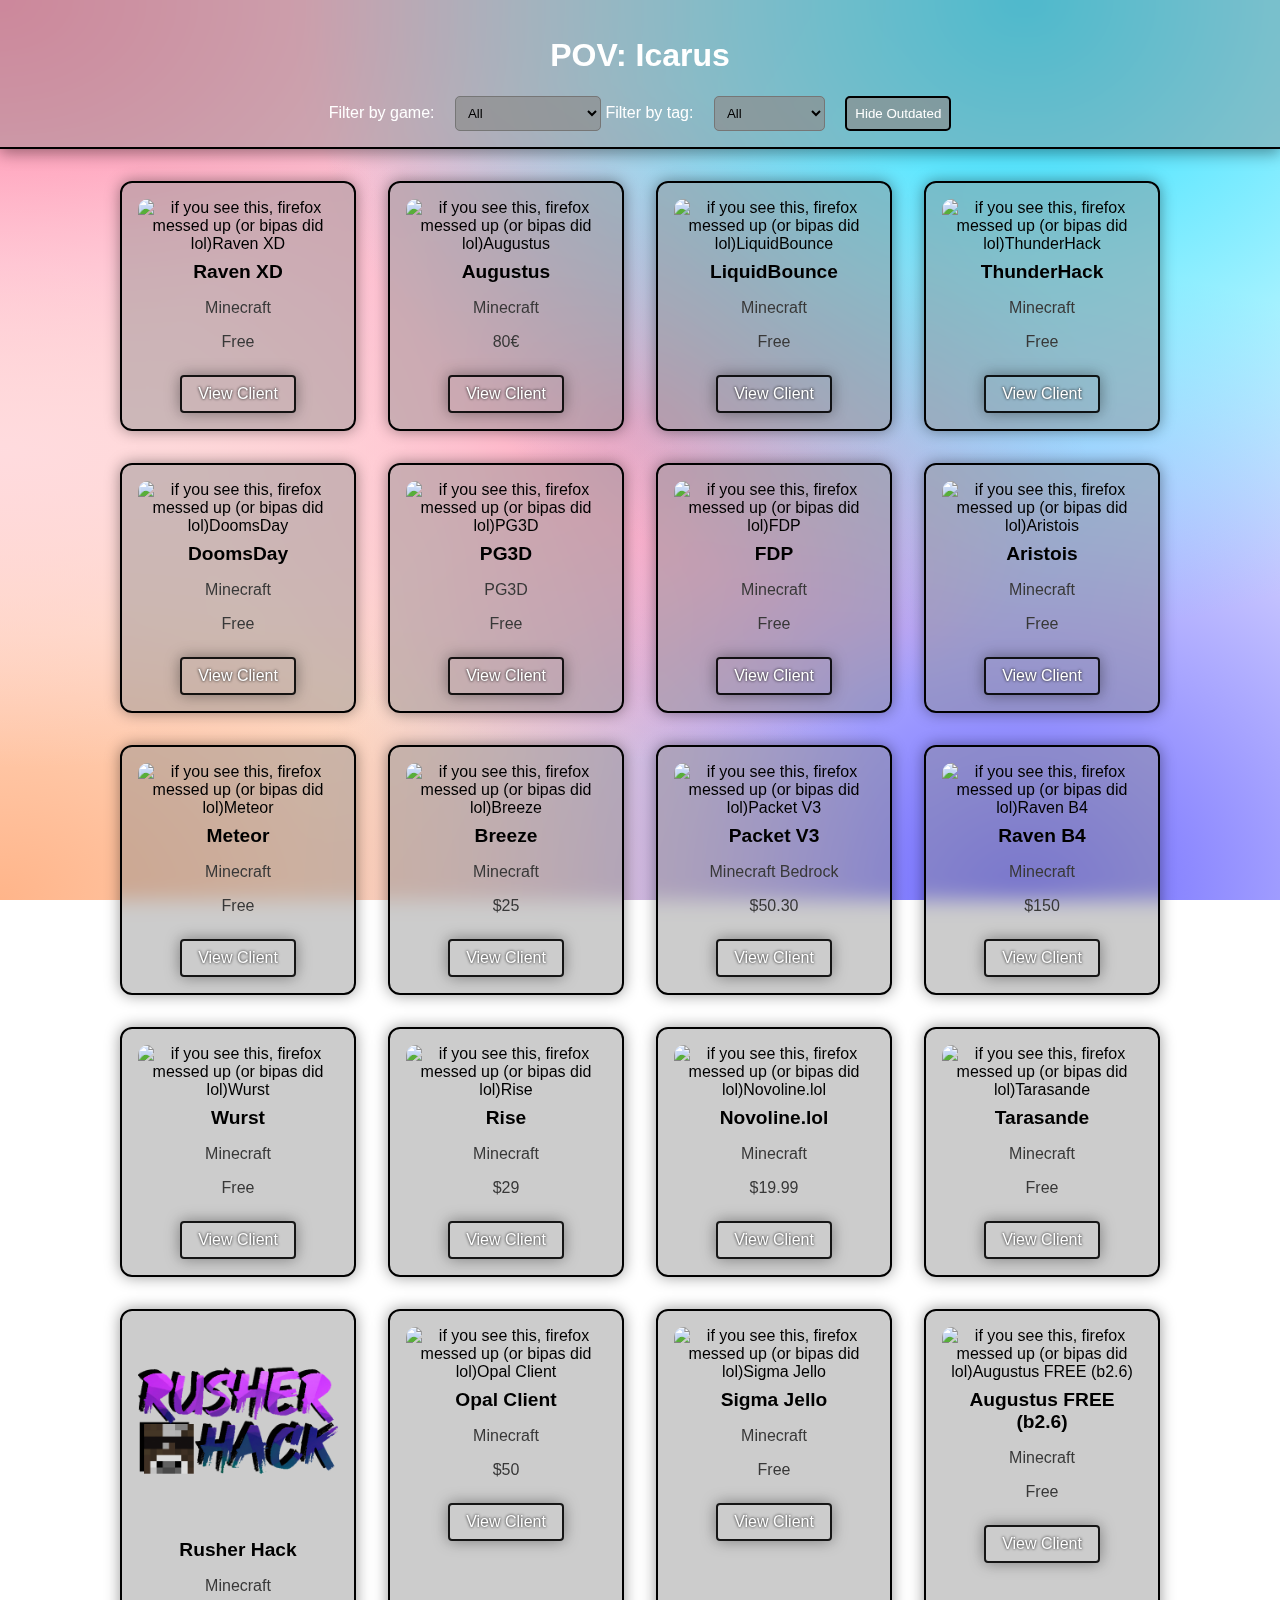
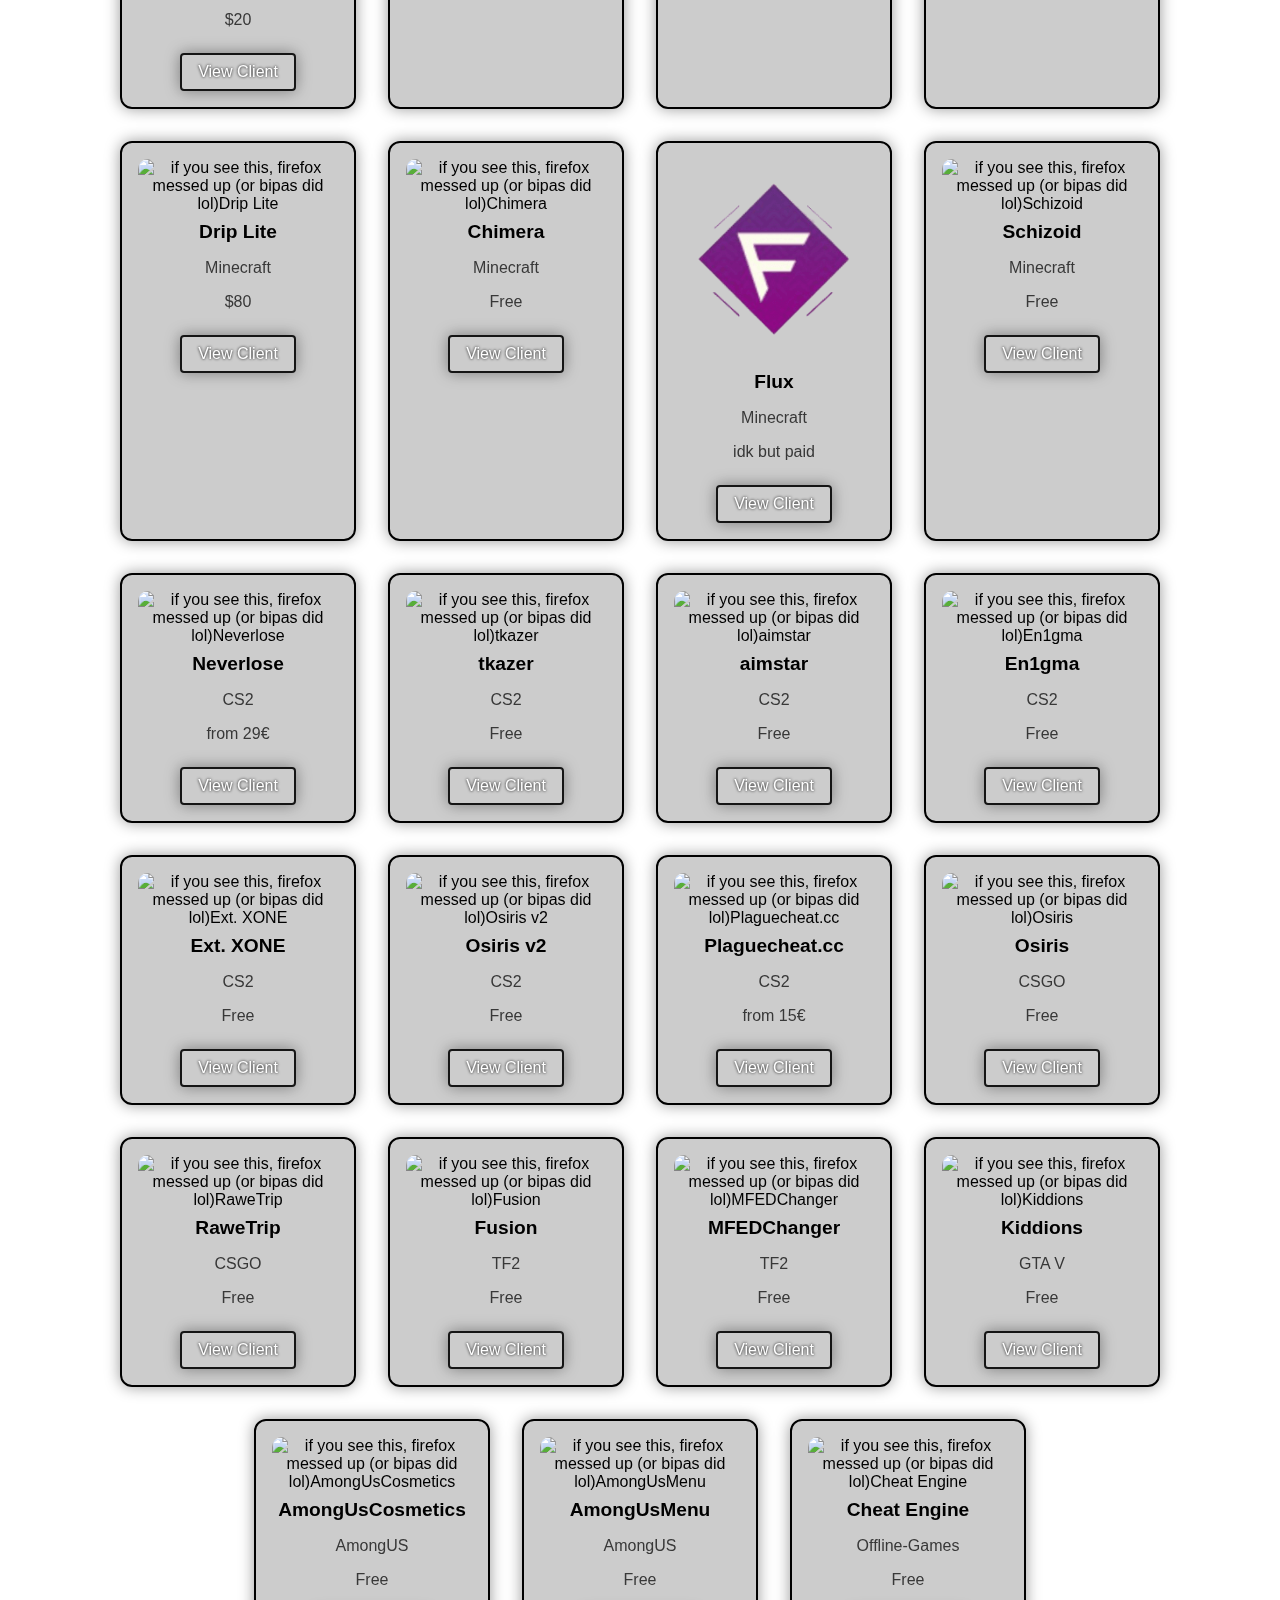
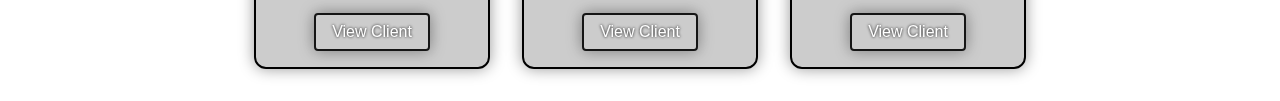
==== index.html @ 8015a38c "Add files via upload" ====
<!DOCTYPE html>
<html lang="en">
<head>
    <meta charset="UTF-8">
    <meta name="viewport" content="width=device-width, initial-scale=1.0">
    <title>Client Page</title>
    <link rel="stylesheet" href="styles.css">
</head>
<body>
    <header>
        <h1>POV: Icarus</h1>
        <div>
            <label for="gameFilter">Filter by game:</label>
            <select id="gameFilter" onchange="filterClients()">
                <option value="all">All</option>
            </select>

            <label for="tagFilter">Filter by tag:</label>
            <select id="tagFilter" onchange="filterClients()">
                <option value="all">All</option>
            </select>

            <button id="toggleOutdated" onclick="toggleOutdatedClients()">Hide Outdated</button>
        </div>
    </header>

    <main id="clientList">
        <!-- Client items will be injected here by JavaScript -->
    </main>

    <script src="script.js"></script>
</body>
</html>
---- styles.css ----
@import url('https://fonts.googleapis.com/css2?family=Google+Sans&display=swap');

body {
    font-family: 'Google Sans', sans-serif;
    margin: 0;
    padding: 0;
    background-color:rgb(255, 255, 255);
        background-image:
        radial-gradient(at 80% 0%, hsla(189,100%,56%,1) 0px, transparent 50%),
        radial-gradient(at 0% 50%, hsla(355,100%,93%,1) 0px, transparent 50%),
        radial-gradient(at 49% 47%, hsla(340,100%,76%,1) 0px, transparent 50%),
        radial-gradient(at 0% 100%, hsla(22,100%,77%,1) 0px, transparent 50%),
        radial-gradient(at 80% 100%, hsla(242,100%,70%,1) 0px, transparent 50%),
        radial-gradient(at 0% 0%, hsla(343,100%,76%,1) 0px, transparent 50%);
    background-attachment: fixed;
    background-size: cover;
}
header, .client, header button, header select {
    background-color: #8b8b8b70;
    backdrop-filter: blur(10px);
}

header {
    color: #fff;
    padding: 1rem;
    text-align: center;
    border-bottom: 2px solid rgb(0, 0, 0);            
    box-shadow: 0 4px 15px rgba(0, 0, 0, 0.4);
}

header select {
    padding: 0.5rem;
    margin-left: 1rem;
    border-radius: 5px;
}

header button {
    color: white;
    border: none;
    border-radius: 5px;
    padding: 0.5rem;
    margin-left: 1rem;
    border: 2px solid rgb(0, 0, 0); 

}

header button:hover {
    background-color: #555;
    scale: 1.1;
    border: 2px solid rgb(0, 0, 0); 
}

main {
    display: flex;
    flex-wrap: wrap;
    justify-content: center;
    margin: 1rem;
}

.client { 
    border: 1px solid #ddd;
    margin: 1rem;
    padding: 1rem;
    width: 200px;
    text-align: center;
    box-shadow: 0 0 15px rgba(0, 0, 0, 0.4);
    border: 2px solid rgb(0, 0, 0); 
    border-radius: 12px;
    transition: background-color 0.3s ease;
}

@keyframes colorChange {
    0% { background-color: #8b8b8b70; }
    50% { background-color: #535353a9; }
    100% { background-color: #8b8b8b70; }
}

.client:hover {
    animation: colorChange 3s infinite;
}


.client img {
    width: 100%;
    height: 200px;
    object-fit: cover;
    border-radius: 10px;
}

.client h2 {
    font-size: 1.2rem;
    margin: 0.5rem 0;
}

.client p {
    color: #383838;
}

.client a {
    display: inline-block;
    margin-top: 0.5rem;
    padding: 0.5rem 1rem;
    color: #fff;
    text-decoration: none;
    border: 2px solid rgba(0, 0, 0, 0.897); 
    border-radius: 4px;
    box-shadow: 0 0 15px rgba(0, 0, 0, 0.39);
    text-shadow: 0 0 3px rgb(0, 0, 0);
    transition: transform 0.5s ease;
}

.client a:hover {
    background-color: #555;
    transform: scale(1.1);
}
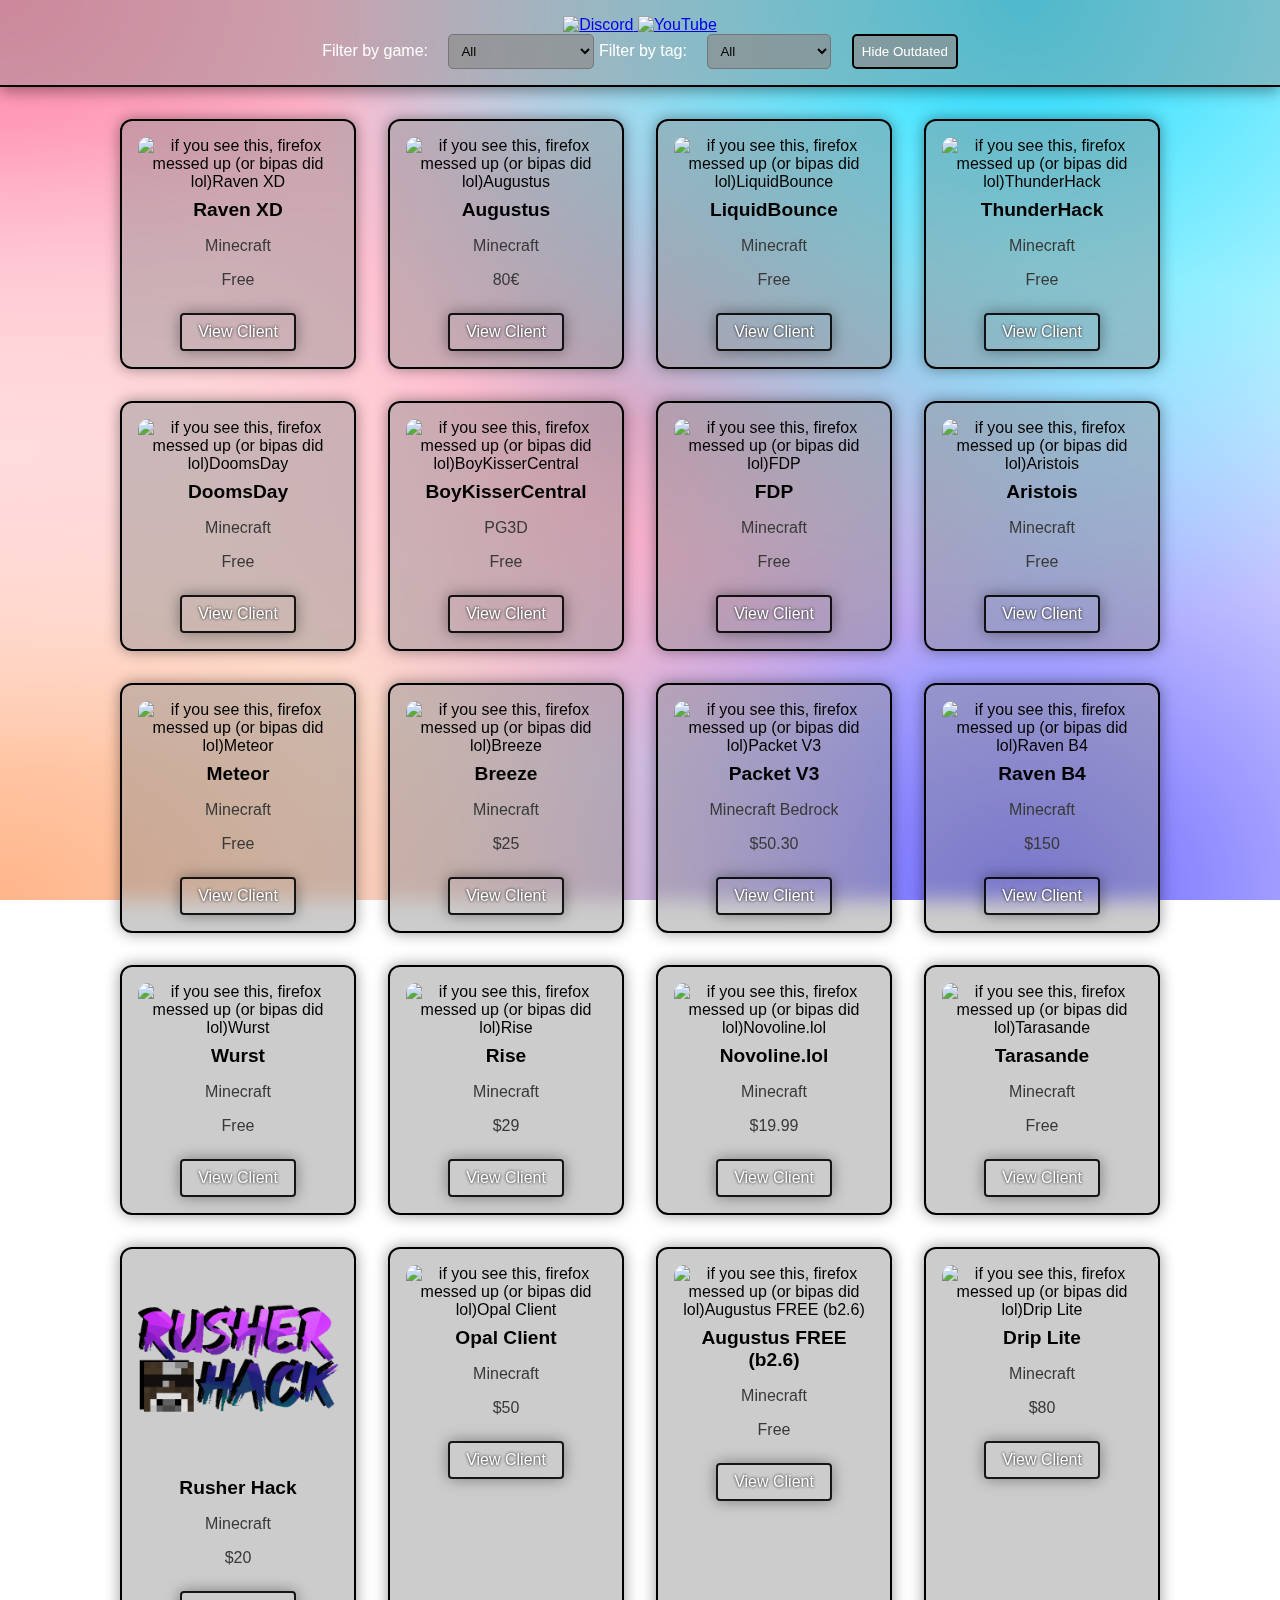
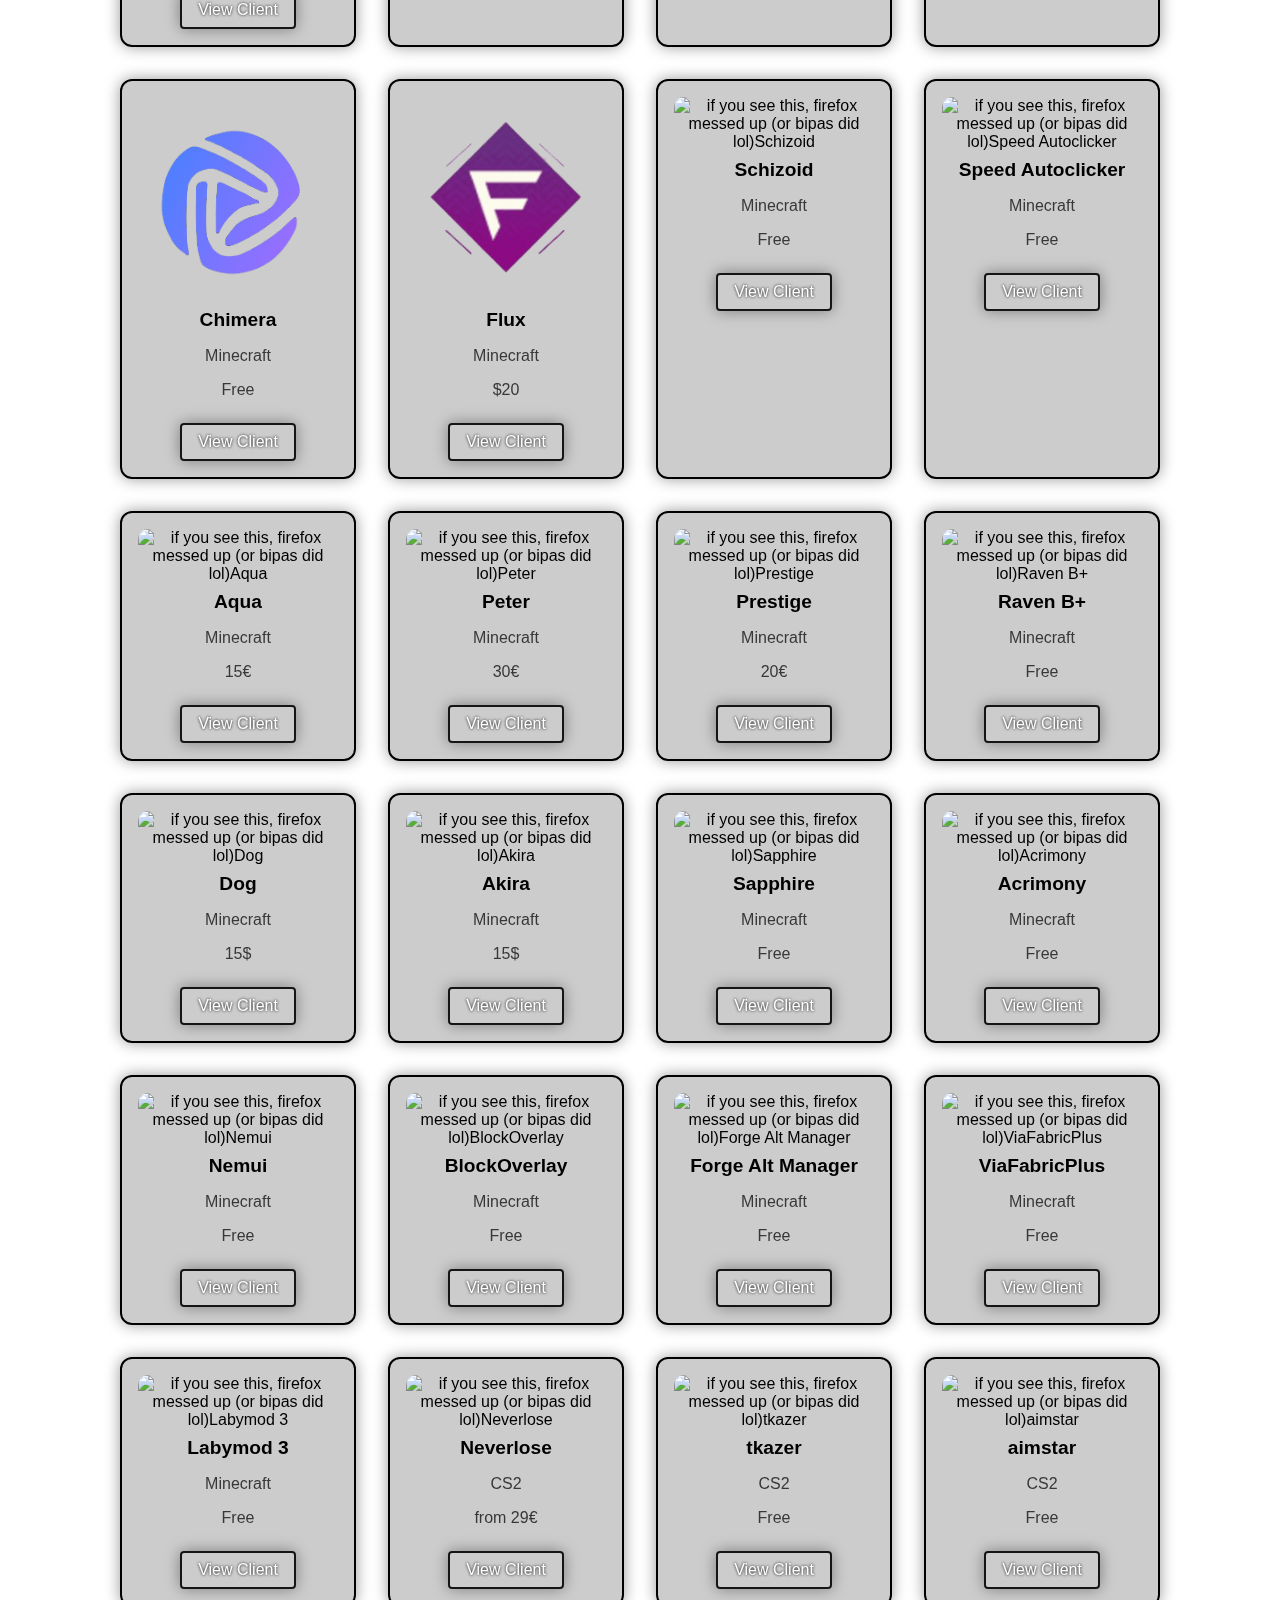
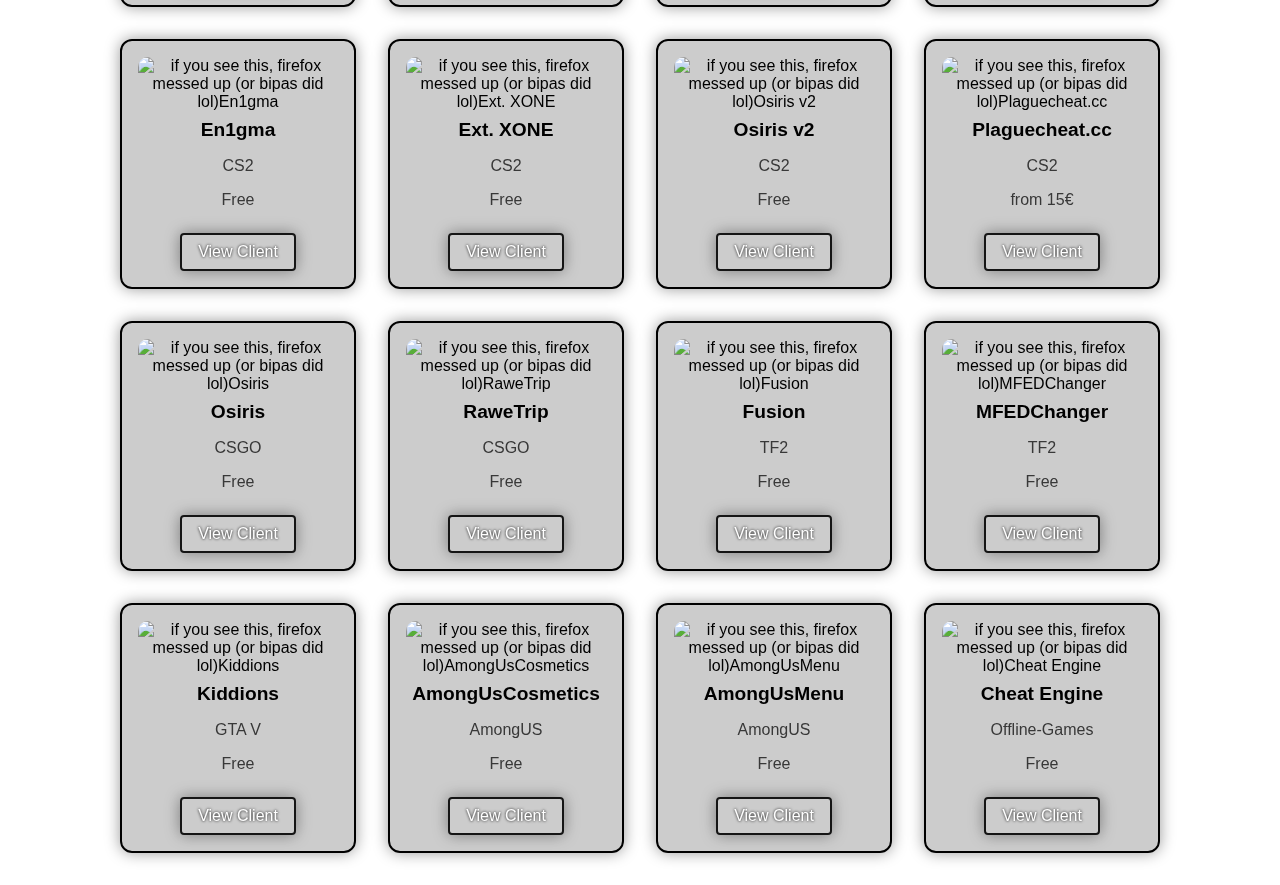
==== commit 61d56d07: "Update index.html" ====
--- a/index.html
+++ b/index.html
@@ -3,12 +3,20 @@
 <head>
     <meta charset="UTF-8">
     <meta name="viewport" content="width=device-width, initial-scale=1.0">
-    <title>Client Page</title>
+    <title>Sub 2 Heist Hacks</title>
+    <link id="favicon" rel="icon" href="assets/Yoshi.jpg" type="image/x-icon">
     <link rel="stylesheet" href="styles.css">
 </head>
 <body>
     <header>
-        <h1>POV: Icarus</h1>
+        <div>
+            <a href="https://dsc.gg/bipas" target="_blank">
+                <img src="assets/discord-logo.png" alt="Discord" style="width: 30px; height: 30px;">
+            </a>
+            <a href="https://www.youtube.com/@heisthacks" target="_blank">
+                <img src="assets/youtube-logo.png" alt="YouTube" style="width: 30px; height: 30px;">
+            </a>
+        </div>
         <div>
             <label for="gameFilter">Filter by game:</label>
             <select id="gameFilter" onchange="filterClients()">
@@ -22,6 +30,7 @@
 
             <button id="toggleOutdated" onclick="toggleOutdatedClients()">Hide Outdated</button>
         </div>
+
     </header>
 
     <main id="clientList">
@@ -29,5 +38,15 @@
     </main>
 
     <script src="script.js"></script>
+    <script>
+        const titles = ["Welcum to Heist Hacks", "Meist Hacks?", "<3", "cat :3", "Meow", "Sub 2 Heist Hacks", "I Love Nekomame"];
+
+        function changeTabTitle() {
+            const randomTitle = titles[Math.floor(Math.random() * titles.length)];
+            document.title = randomTitle;
+        }
+
+        setInterval(changeTabTitle, 3000);
+    </script>
 </body>
 </html>
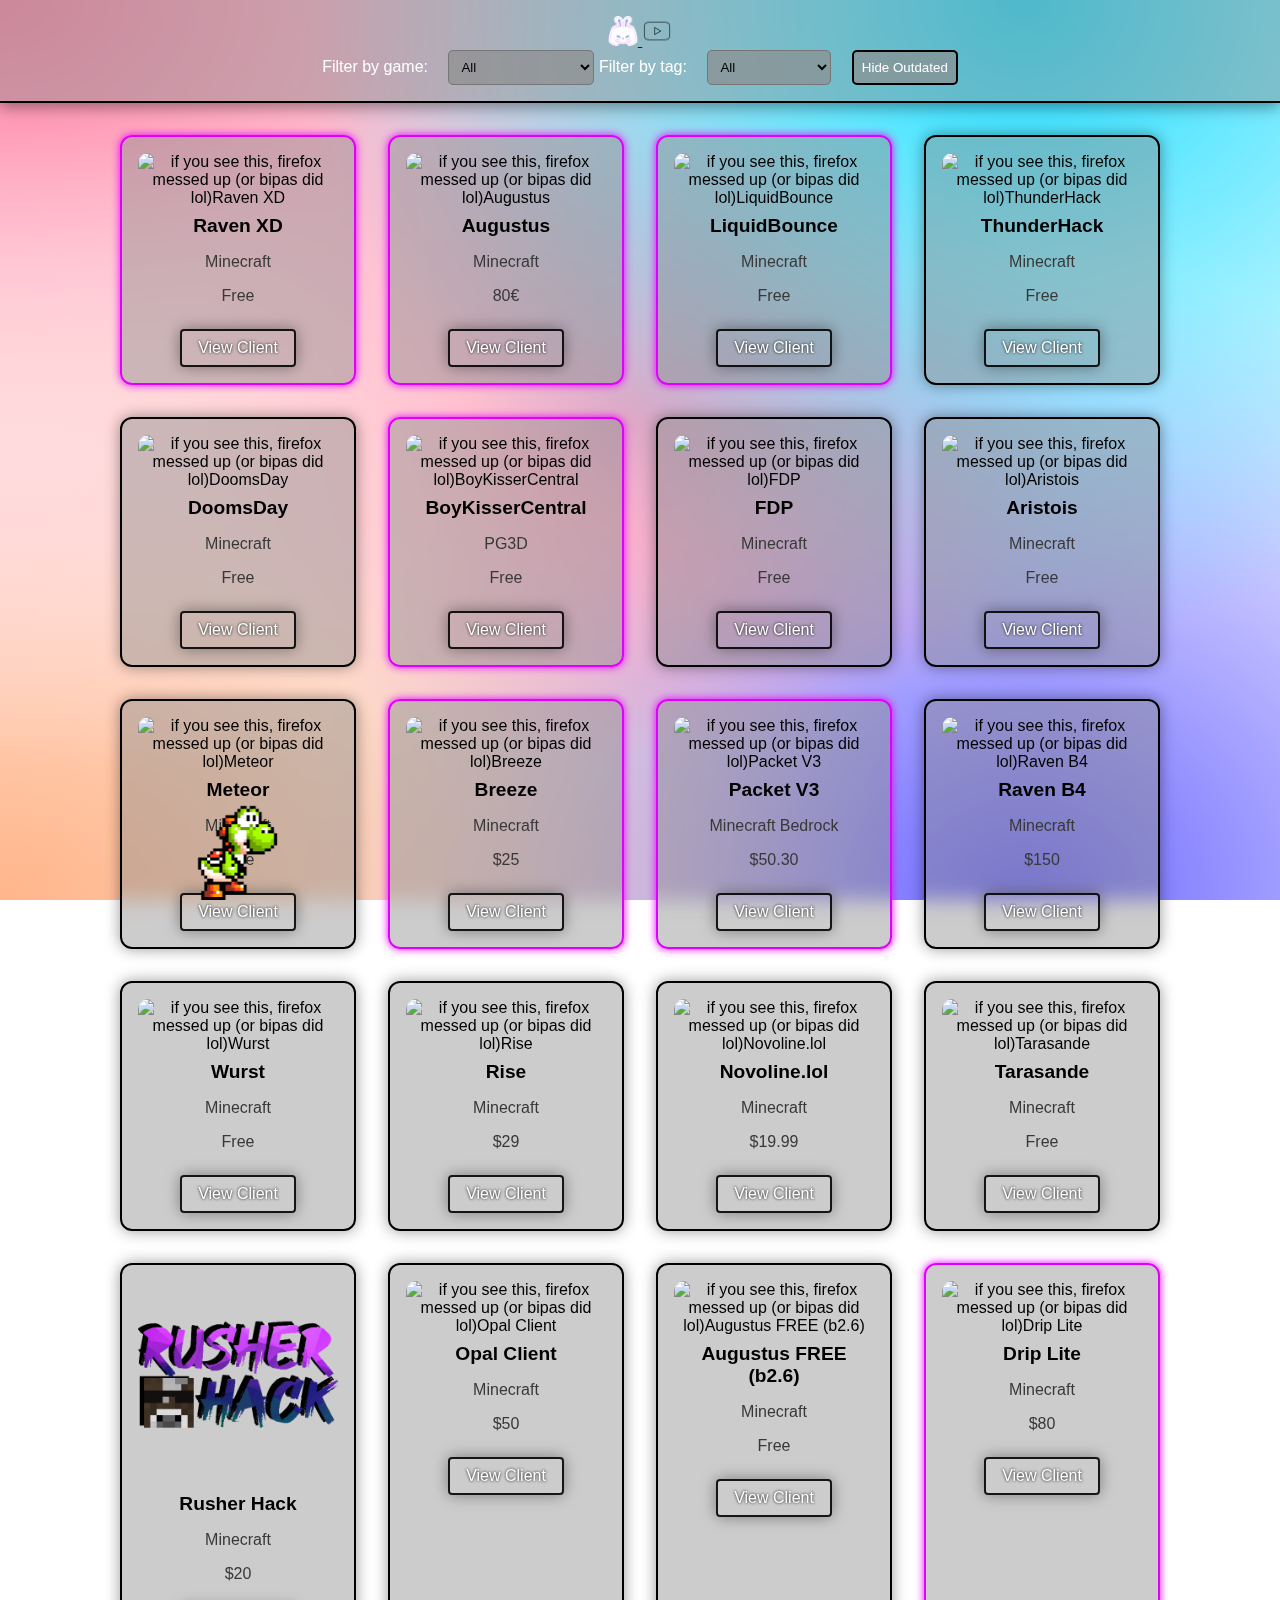
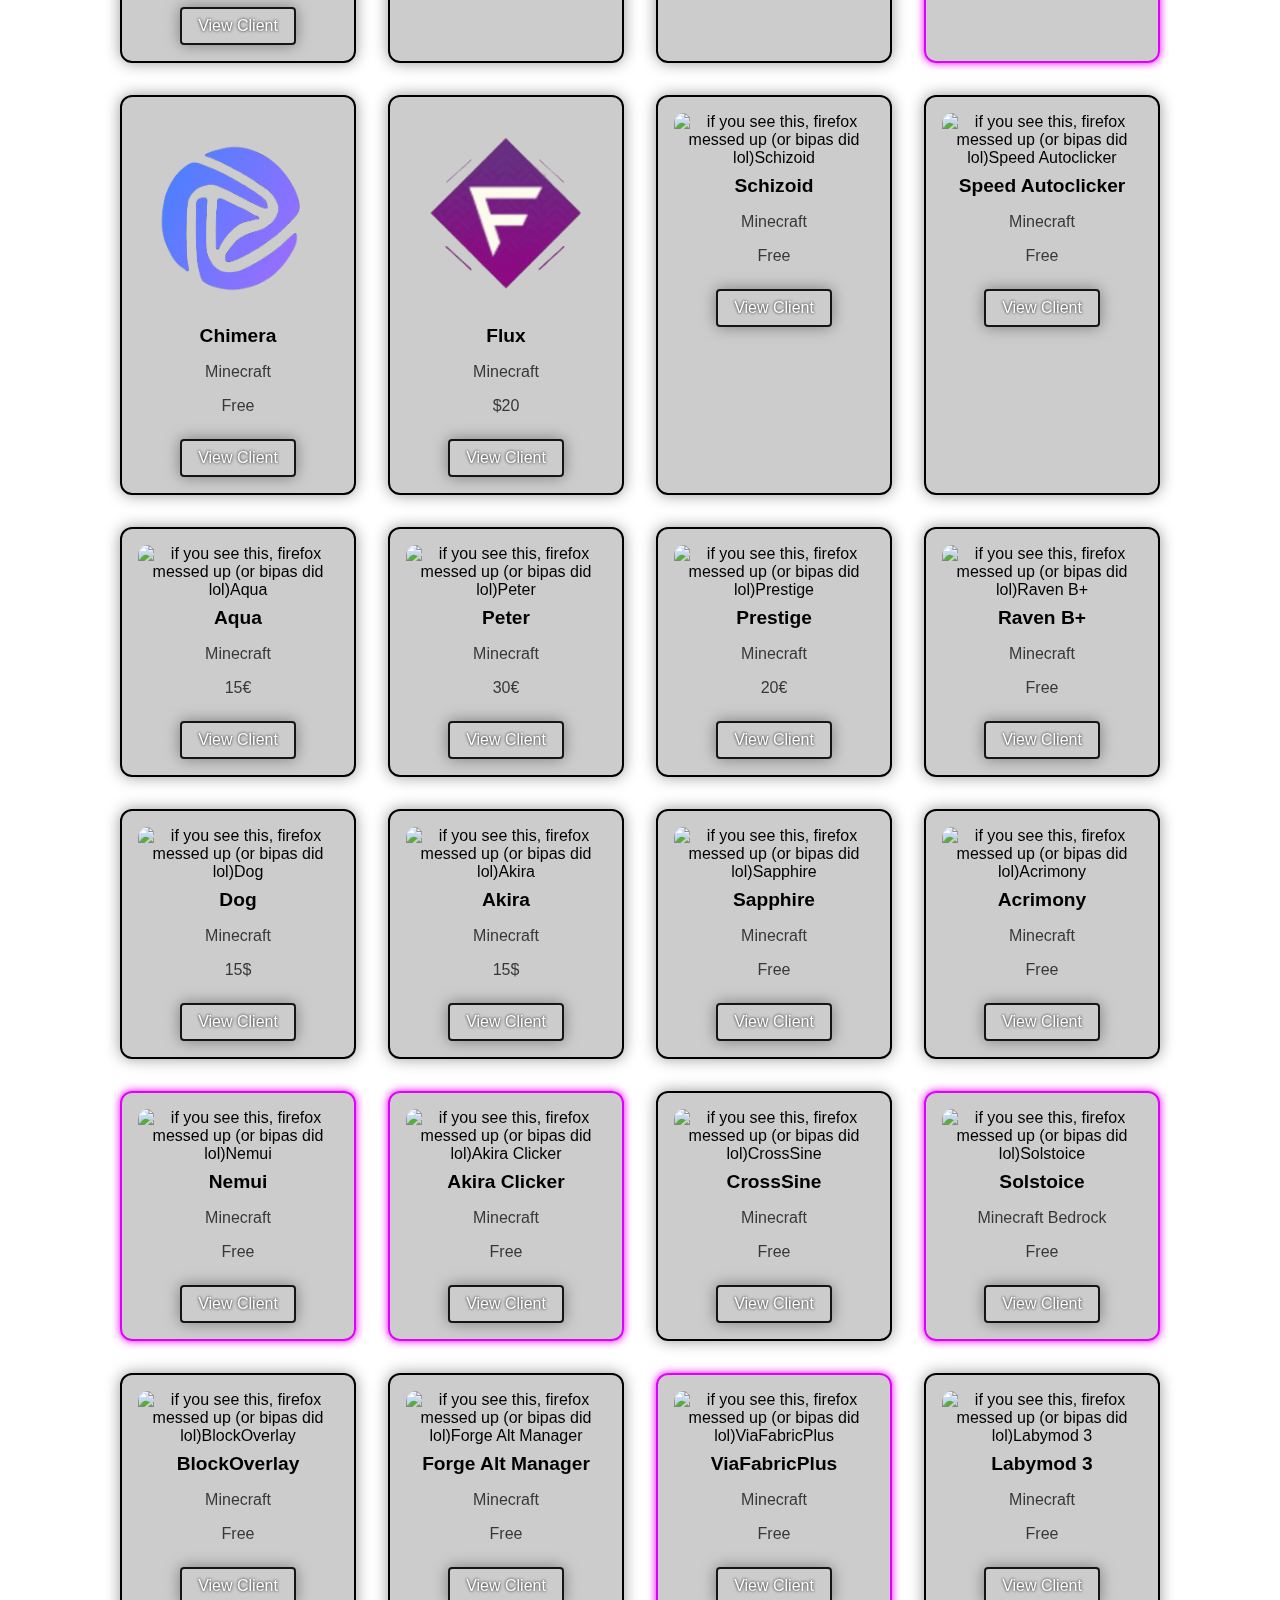
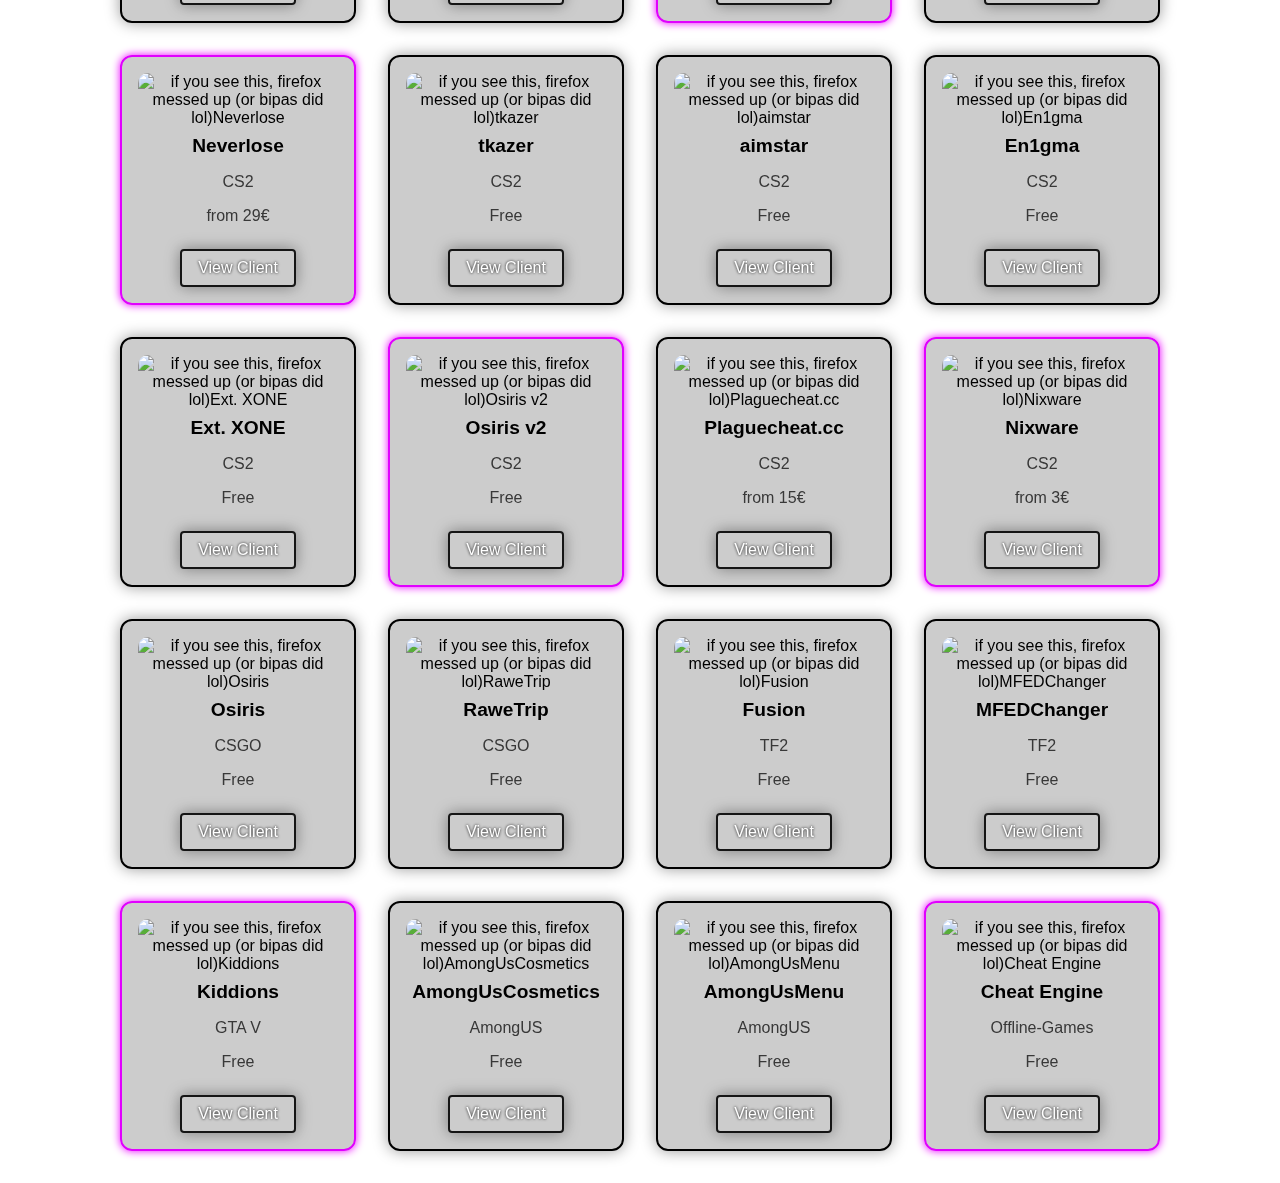
==== commit a9cf6281: "Organize files + QOL" ====
--- a/index.html
+++ b/index.html
@@ -2,19 +2,19 @@
 <html lang="en">
 <head>
     <meta charset="UTF-8">
-    <meta name="viewport" content="width=device-width, initial-scale=1.0">
+    <meta name="viewport" content="width=device-width, initial-scale=1.0, maximum-scale=1, user-scalable=no">
     <title>Sub 2 Heist Hacks</title>
-    <link id="favicon" rel="icon" href="assets/Yoshi.jpg" type="image/x-icon">
-    <link rel="stylesheet" href="styles.css">
+    <link id="favicon" rel="icon" href="resources/logos/Yoshi.jpg" type="image/x-icon">
+    <link rel="stylesheet" href="resources/styles/styles.css">
 </head>
 <body>
     <header>
         <div>
             <a href="https://dsc.gg/bipas" target="_blank">
-                <img src="assets/discord-logo.png" alt="Discord" style="width: 30px; height: 30px;">
+                <img src="resources/logos/discord-logo.png" alt="Discord" style="width: 30px; height: 30px;">
             </a>
             <a href="https://www.youtube.com/@heisthacks" target="_blank">
-                <img src="assets/youtube-logo.png" alt="YouTube" style="width: 30px; height: 30px;">
+                <img src="resources/logos/youtube-logo.png" alt="YouTube" style="width: 30px; height: 30px;">
             </a>
         </div>
         <div>
@@ -33,11 +33,13 @@
 
     </header>
 
+
+
     <main id="clientList">
         <!-- Client items will be injected here by JavaScript -->
     </main>
 
-    <script src="script.js"></script>
+    <script src="resources/js/script.js"></script>
     <script>
         const titles = ["Welcum to Heist Hacks", "Meist Hacks?", "<3", "cat :3", "Meow", "Sub 2 Heist Hacks", "I Love Nekomame"];
 
@@ -48,5 +50,10 @@
 
         setInterval(changeTabTitle, 3000);
     </script>
+
+    <div id="yoshi-container">
+        <img src="resources/logos/yoshi.gif" id="yoshi" alt="Yoshi Walking">
+    </div>
+    <script src="resources/js/yoshi.js"></script>
 </body>
 </html>
--- a/resources/styles/styles.css
+++ b/resources/styles/styles.css
@@ -0,0 +1,137 @@
+@import url('https://fonts.googleapis.com/css2?family=Google+Sans&display=swap');
+
+body {
+    font-family: 'Google Sans', sans-serif;
+    margin: 0;
+    padding: 0;
+    background-color:rgb(255, 255, 255);
+        background-image:
+        radial-gradient(at 80% 0%, hsla(189,100%,56%,1) 0px, transparent 50%),
+        radial-gradient(at 0% 50%, hsla(355,100%,93%,1) 0px, transparent 50%),
+        radial-gradient(at 49% 47%, hsla(340,100%,76%,1) 0px, transparent 50%),
+        radial-gradient(at 0% 100%, hsla(22,100%,77%,1) 0px, transparent 50%),
+        radial-gradient(at 80% 100%, hsla(242,100%,70%,1) 0px, transparent 50%),
+        radial-gradient(at 0% 0%, hsla(343,100%,76%,1) 0px, transparent 50%);
+    background-attachment: fixed;
+    background-size: cover;
+}
+header, .client, header button, header select {
+    background-color: #8b8b8b70;
+    backdrop-filter: blur(10px);
+}
+
+header {
+    color: #fff;
+    padding: 1rem;
+    text-align: center;
+    border-bottom: 2px solid rgb(0, 0, 0);            
+    box-shadow: 0 4px 15px rgba(0, 0, 0, 0.4);
+}
+
+header select {
+    padding: 0.5rem;
+    margin-left: 1rem;
+    border-radius: 5px;
+}
+
+header button {
+    color: white;
+    border: none;
+    border-radius: 5px;
+    padding: 0.5rem;
+    margin-left: 1rem;
+    border: 2px solid rgb(0, 0, 0); 
+
+}
+
+header button:hover {
+    background-color: #555;
+    scale: 1.1;
+    border: 2px solid rgb(0, 0, 0); 
+}
+
+main {
+    display: flex;
+    flex-wrap: wrap;
+    justify-content: center;
+    margin: 1rem;
+}
+
+.client { 
+    border: 1px solid #ddd;
+    margin: 1rem;
+    padding: 1rem;
+    width: 200px;
+    text-align: center;
+    box-shadow: 0 0 15px rgba(0, 0, 0, 0.4);
+    border: 2px solid rgb(0, 0, 0); 
+    border-radius: 12px;
+    transition: background-color 0.3s ease;
+}
+
+@keyframes colorChange {
+    0% { background-color: #8b8b8b70; }
+    50% { background-color: #535353a9; }
+    100% { background-color: #8b8b8b70; }
+}
+
+.client:hover {
+    animation: colorChange 3s infinite;
+}
+
+
+.client img {
+    width: 100%;
+    height: 200px;
+    object-fit: cover;
+    border-radius: 10px;
+}
+
+.client h2 {
+    font-size: 1.2rem;
+    margin: 0.5rem 0;
+}
+
+.client p {
+    color: #383838;
+}
+
+.client a {
+    display: inline-block;
+    margin-top: 0.5rem;
+    padding: 0.5rem 1rem;
+    color: #fff;
+    text-decoration: none;
+    border: 2px solid rgba(0, 0, 0, 0.897);
+    border-radius: 4px; 
+    box-shadow: 0 0 15px rgba(0, 0, 0, 0.39);
+    text-shadow: 0 0 3px rgb(0, 0, 0);
+    transition: transform 0.5s ease;
+}
+
+.client a:hover {
+    background-color: #555;
+    transform: scale(1.1);
+}
+
+.recommended {
+    border: 2px solid rgb(225, 0, 255);
+    box-shadow: rgb(234, 0, 255) 0px 0px 8px;
+}
+
+#yoshi-container {
+    position: fixed;
+    bottom: 0;
+    left: 0;
+    width: 100%;
+    height: 100px;
+    pointer-events: none;
+}
+
+#yoshi {
+    position: absolute;
+    bottom: 0;
+    left: 0;
+    height: 100px;
+    transition: transform 0.5s;
+}
